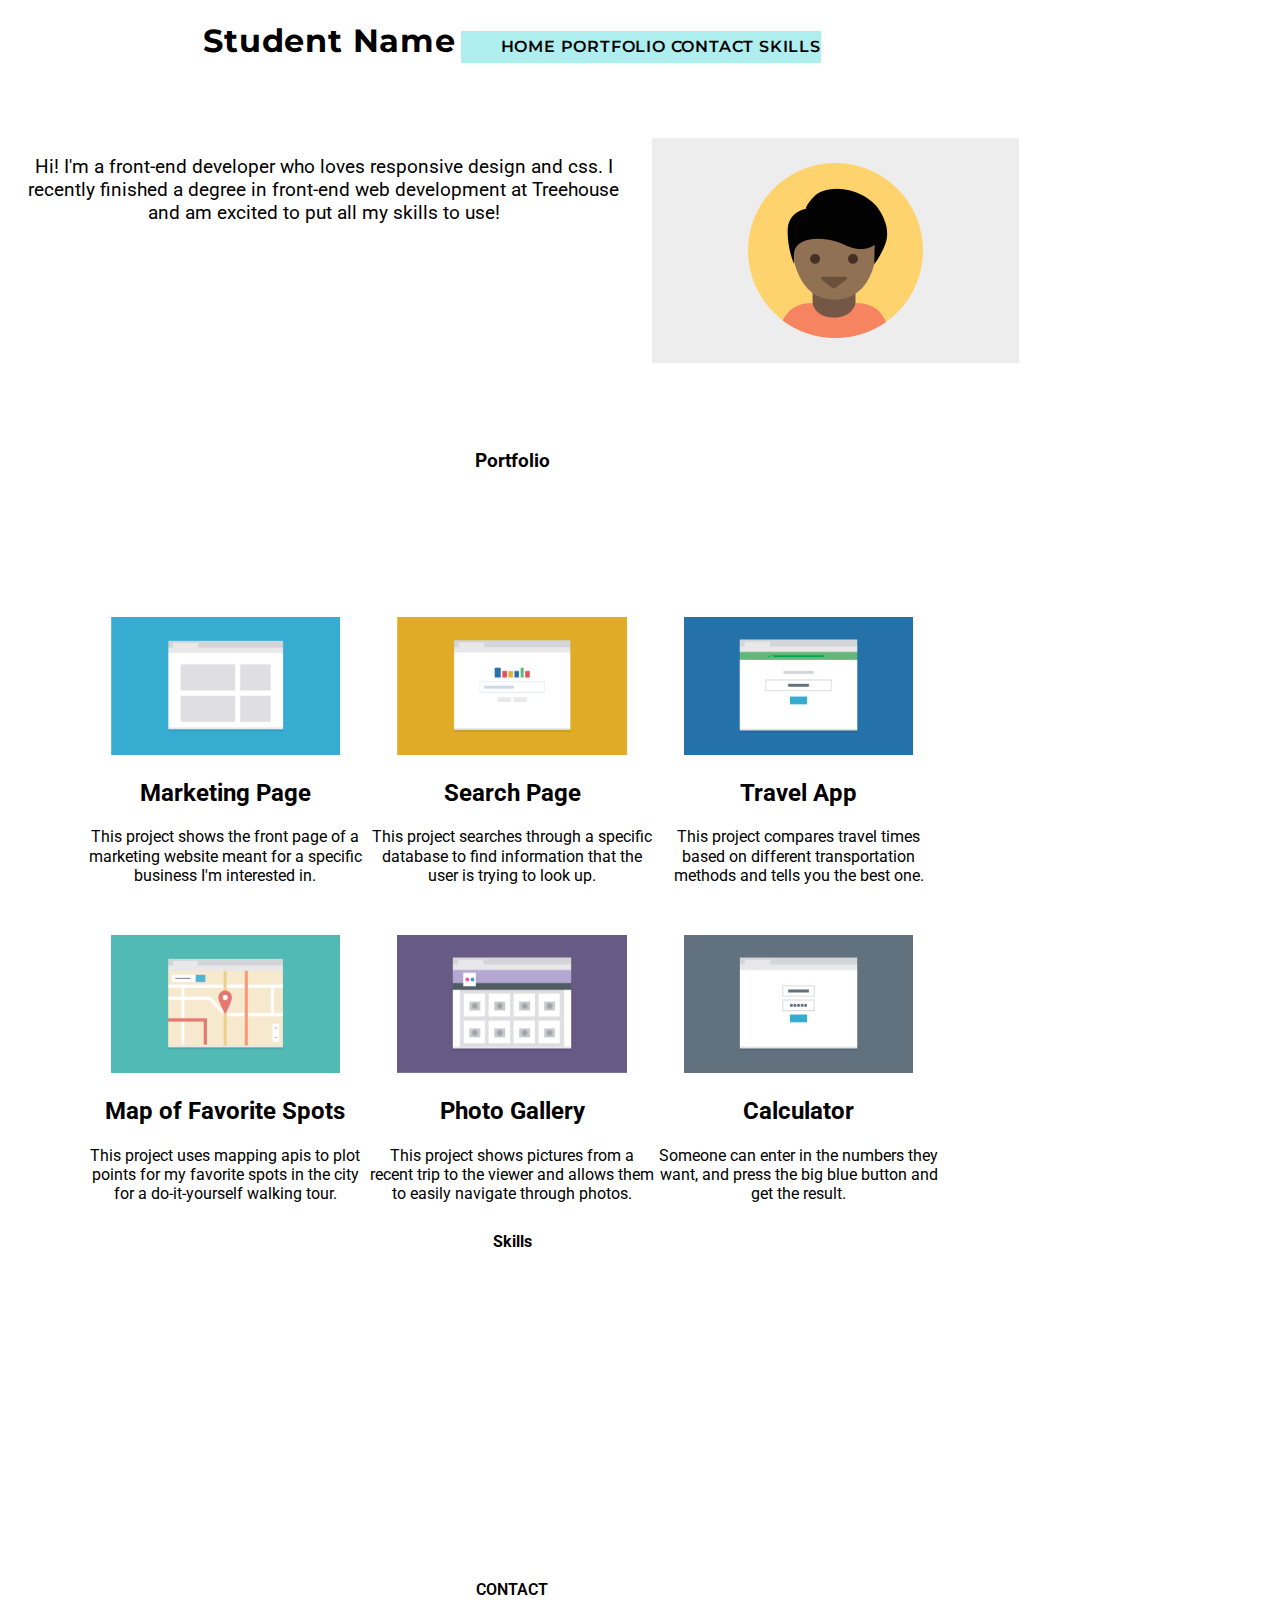
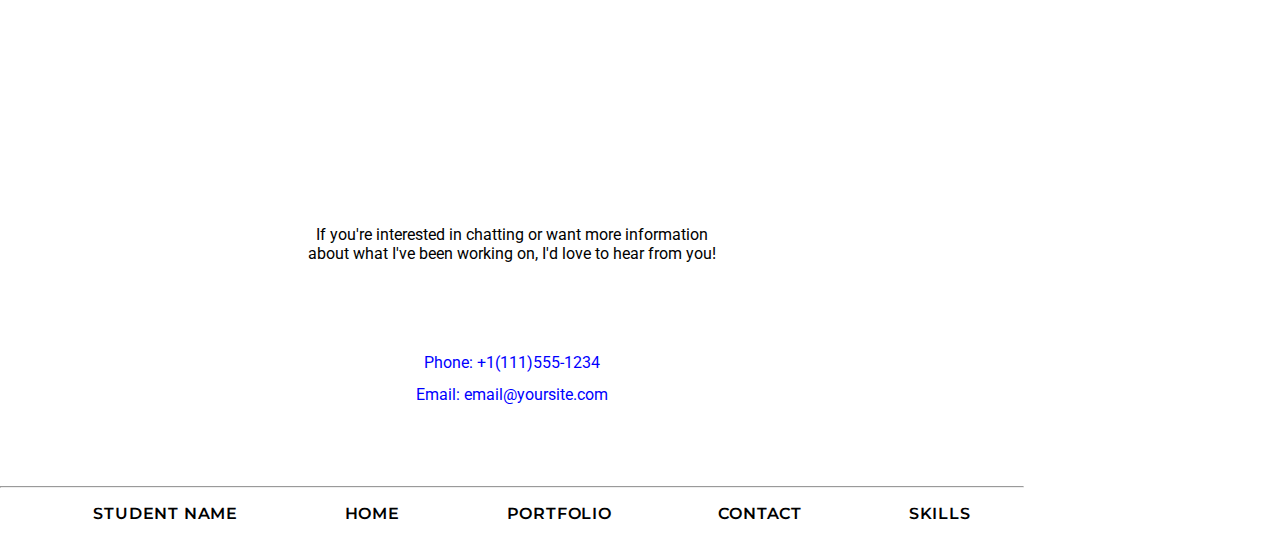
==== index.html @ cc5a00dc "added css fixed issues" ====
<!DOCTYPE html>
<html>
<head>
    <meta charset="UTF-8" />
    <meta name="viewport" content="width=device-width, initial-scale=1.0">
  <link rel="preconnect" href="https://fonts.googleapis.com">
  <link rel="preconnect" href="https://fonts.gstatic.com" crossorigin>
  <link href="https://fonts.googleapis.com/css?family=Roboto:400" rel="stylesheet">
  <link rel="preconnect" href="https://fonts.googleapis.com">
<link rel="preconnect" href="https://fonts.gstatic.com" crossorigin>
<link href="https://fonts.googleapis.com/css2?family=Lora&family=Montserrat:wght@500;600&family=Roboto:wght@400;500&family=Work+Sans:ital,wght@1,300&display=swap" rel="stylesheet">
  <link href="css/styles.css" rel="stylesheet">
    <title>title</title>
</head>
<header>
    <nav>
        <h1 id="name"><a href="#">Student Name</a></h1>
        <ul class="top-nav">
          <li><a href="#">home</a></li>
          <li><a href="#portfolio">portfolio</a></li>
          <li><a href="#contact">contact</a></li>
          <li><a href="#skills">skills</a></li>
        </ul>
      </nav>
</header>
<body>
    <section class="card">
      <img src="images/responsive-layout-profile.png" alt="profile image" class="img">
      <p class="intro">Hi! I'm a front-end developer who loves responsive design and css. I recently finished a degree in front-end web development at Treehouse and am excited to put all my skills to use!</p>
    </section>
      <div id="portfolio">
      <main class="flex">
   <h3 class="portfolio">Portfolio</h3>
   <div class="projects-container">
    <section class="card project">
      <img src="images/portfolio-1.png" alt="window with four empty boxes" class="image">
      <h2>Marketing Page</h2>
      <p>This project shows the front page of a marketing website meant for a specific business I'm interested in.</p>
      
    </section>

    <section class="card project">
      <img src="images/portfolio-2.png" alt="marketing page with graph" class="image">
      <h2>Search Page</h2>
      <p>This project searches through a specific database to find information that the user is trying to look up.</p>
    </section>

    <section class="card project">
      <img src="images/portfolio-3.png" alt="webpage with search bar on the screen" class="image">
      <h2>Travel App</h2>
      <p>This project compares travel times based on different transportation methods and tells you the best one.</p>
    </section>

    <section class="card project">
      <img src="images/portfolio-4.png" alt="website with map navigation" class="image">
      <h2>Map of Favorite Spots</h2>
      <p>This project uses mapping apis to plot points for my favorite spots in the city for a do-it-yourself walking tour.</p>
    </section>

    <section class="card project">
      <img src="images/portfolio-5.png" alt="picture of several boxes in 2 rows" class="image">
      <h2>Photo Gallery</h2>
      <p>This project shows pictures from a recent trip to the viewer and allows them to easily navigate through photos.</p>
    </section>

    <section class="card project">
      <img src="images/portfolio-6.png" alt="calculator" class="image">
      <h2>Calculator</h2>
      <p>Someone can enter in the numbers they want, and press the big blue button and get the result.</p>
    </section>
  </div>
  <div id="skills">
    <h4>Skills</h4>
  </div>
</div>
    <div id="contact">
      <h4 class="contact">contact</h4>
      <p>If you're interested in chatting or want more information<br> about what I've been working on, I'd love to hear from you!</p>
      <ul class="information">
        <li>Phone: +1(111)555-1234</li><br>
        <li>Email: email@yoursite.com</li>
      </ul>
    </div>
  </main>
  <hr>
  <footer class="footer">
    <nav>
      <ul class="nav">
        <li><a href="#" class="name">Student Name</a></li>
        <li><a href="#" class="foots">home</a></li>
        <li><a href="#portfolio" class="foots">portfolio</a></li>
        <li><a href="#contact" class="foots">contact</a></li>
        <li><a href="#skills" class="foots">skills</a></li>
      </ul>
    </nav>
    <ul class="end">
      <li><a href="t-project-2.html" class="name">Student Name</a></li>
      <li><a href="#" class="foot">Back to top</a></li>
    </ul>
  </footer>
  </body>
</html>
---- css/styles.css ----
/* Global Layout*/

* {
    box-sizing: border-box;
}

body {
    margin: 0;
    padding: 0;
    max-width: 1024px;
    text-align: center;
    background: white;
    color: black;
    font-family: 'Roboto', sans-serif;
}

/* Link Styles */

.top-nav, .contact, .foots, .name {
    list-style-type: none;
    text-transform: uppercase;
    font-weight: 600;
}

a {
    text-decoration: none;
    color: black;
}

a:hover, .top-nav:hover {
    color: red;
}


/* Base style */

.information {
    color: blue;
}

.top-nav {
    background-color: paleturquoise;
}

/* Media Queries */

@media screen and (min-width: 320px) {
.flex {
    padding: 8%;
    line-height: 1.2;
}

.card {
   display: inline-flex;
   flex-direction: column;
   flex-wrap: wrap;
}

.top-nav, .information {
    line-height: 2;
}

.nav {
    display: flex;
    text-align: center;
    list-style:none;
    justify-content:space-between;
}

nav {
    font-family: 'Montserrat', sans-serif;
    font-weight: 500;
    letter-spacing: .05em;
}

 
.main {
    padding: 5%;
}

.intro {
    display: flex;
    flex-wrap: wrap;
}
.information {
    list-style: none;
    padding: 5%;
}

.contact {
    padding: 20%;
}

    .nav {
        display: none;
    }

    .foot {
        font-weight: 500;
        text-transform: uppercase;
        float: right;
    }
    
    .end {
        font-weight: 500;
        display: flex;
        list-style: none;  
        justify-content: space-between;
    }

    .img {
        margin: 0 auto;
        width: 60%;
        height: 4%;
        display: inline-flex;
    }
     

    .image {
        margin: 0 auto;
        width: 80%;
        height: 50%;
        display: inline-block;
        
    }
}

@media screen and (min-width: 768px) {



    .projects-container {
    display: flex;
    flex-wrap: wrap;

}

.project {
    flex-grow: 1;
    flex-basis: 50%;
}

.portfolio {
    line-height: 10;
}

    .card {
    display: block;
    float: right;
    padding: 5% 0 0 0;
    }

    .intro {
        padding: 2px 5px;
    }

    .img {
        display: inline-flex;
        width: auto;
        height: auto;
        float: right;
        margin: 2px 2px;
    }

    .end {
        display: none;
    }

    .nav {
        display: inline-flex;
        justify-content: space-between;
        text-align: center;
    }

    ul, li, .nav, .foots {
        display: inline-block;
    }
    
    
    
    .nav {
        font-weight: 500;
        display: flex;
        list-style: none;  
        justify-content: space-around;
    }
  
}     


@media screen and (min-width: 1024px) {
   
    .projects-container {
    display: flex;
    flex-wrap: wrap;
   }

   .project {
    flex-grow: 1;
    flex-basis: 30%;
   }

   .nav {
    display: inline-flex;
    justify-content: space-between;
   }

   .intro {
    padding: 3px 10px;
    font-size: 1.2em;
}

.img {
    display: inline-flex;
    width: auto;
    height: auto;
    float: right;
    margin: 5px 5px;
}

#name, .top-nav {
    display: inline-block;
}

.nav {
    font-weight: 500;
    display: flex;
    list-style: none;  
    justify-content: space-around;
}

}
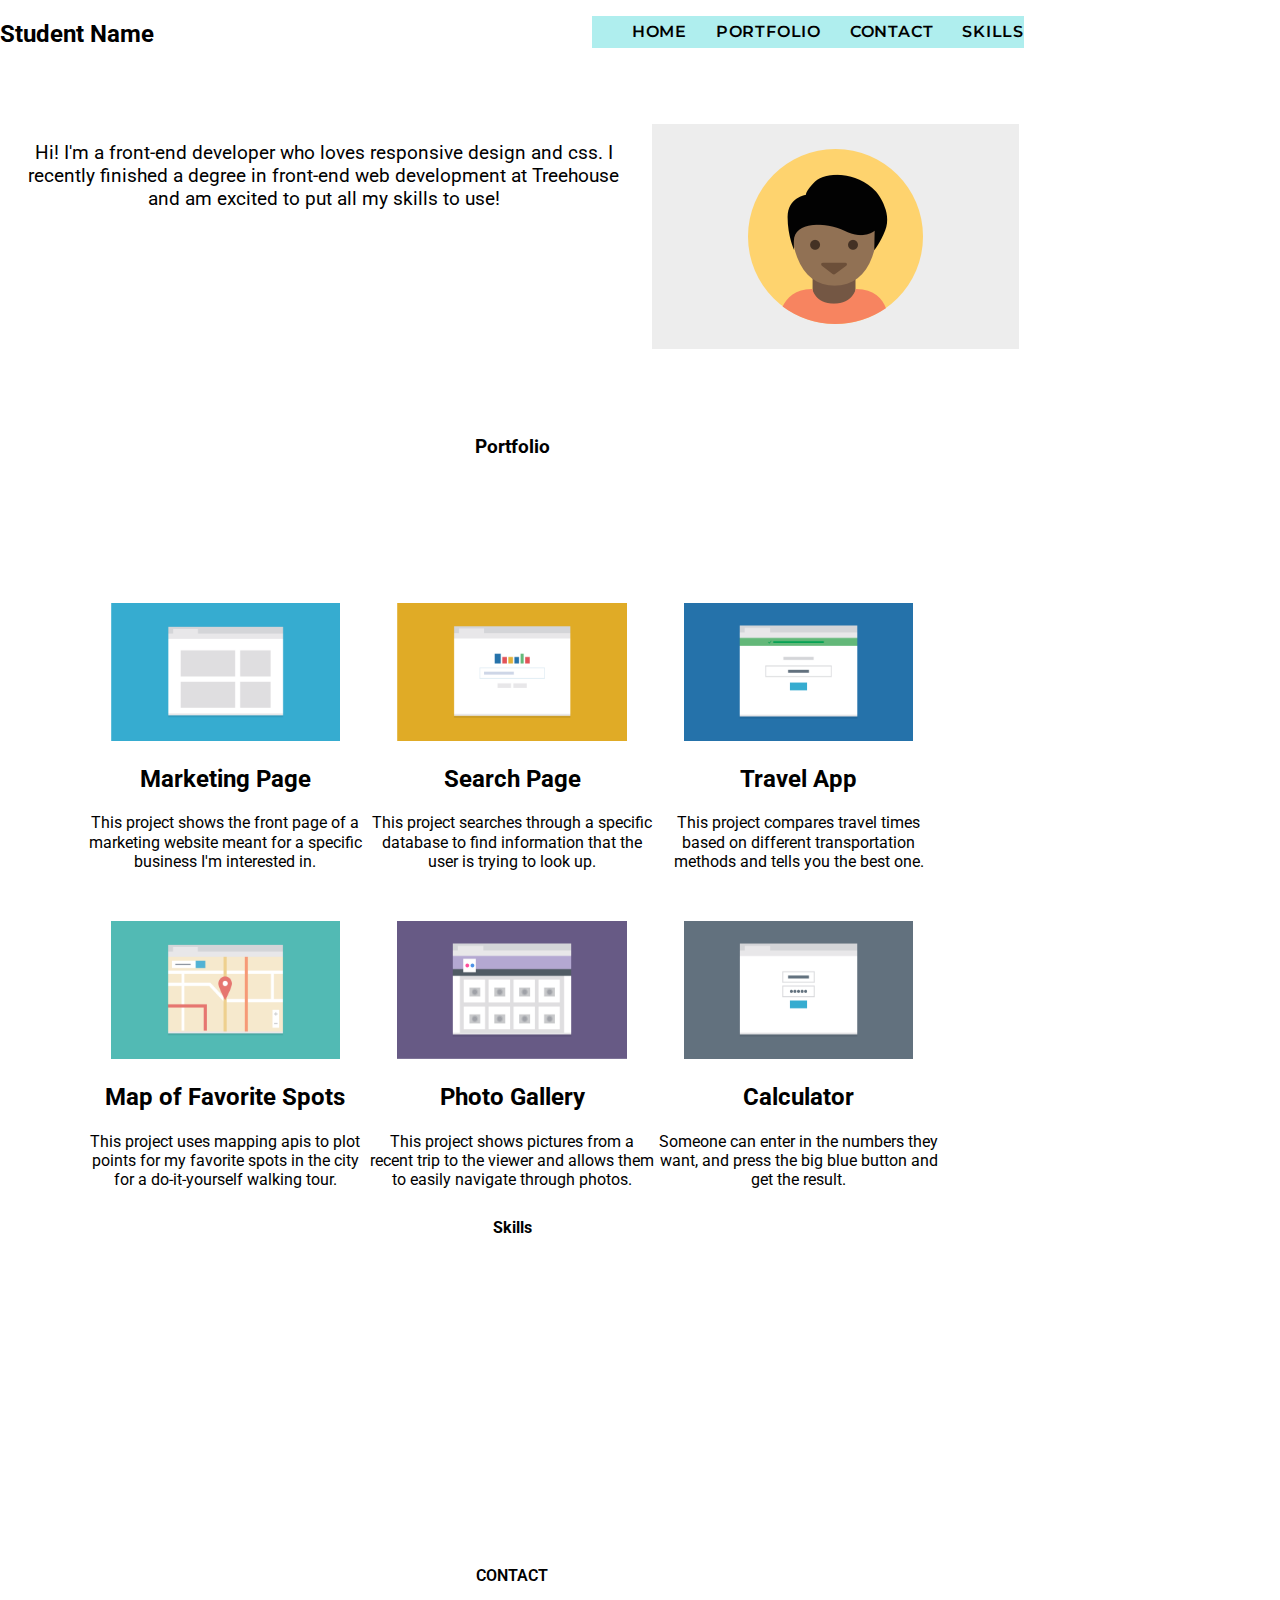
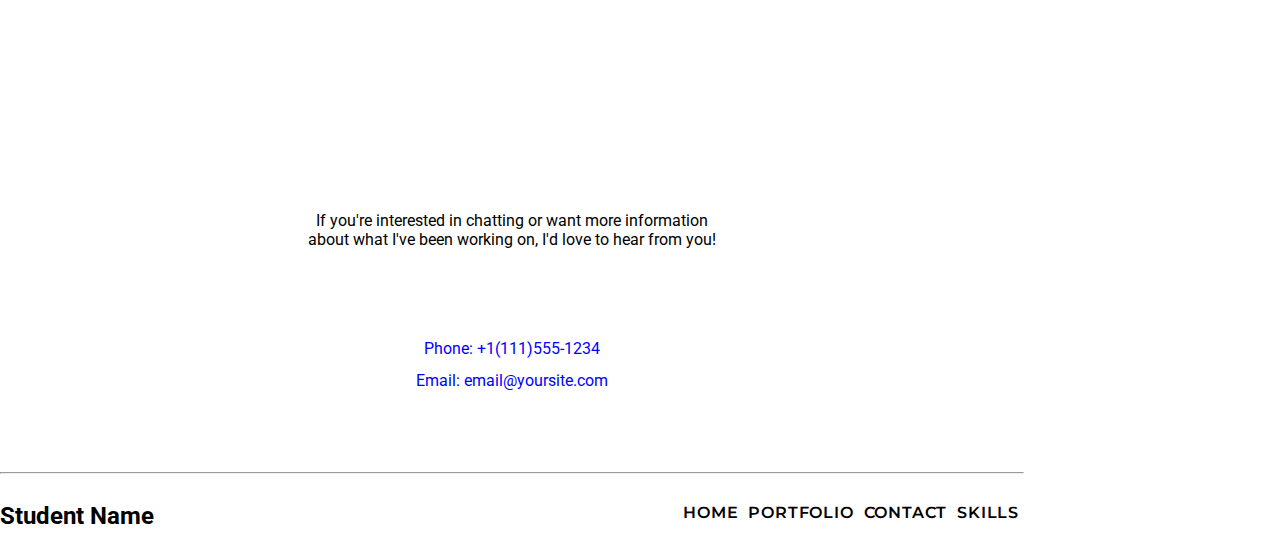
==== commit db12d0fb: "final css for layout" ====
--- a/index.html
+++ b/index.html
@@ -13,8 +13,8 @@
     <title>title</title>
 </head>
 <header>
+  <h2 id="name">Student Name</h2>
     <nav>
-        <h1 id="name"><a href="#">Student Name</a></h1>
         <ul class="top-nav">
           <li><a href="#">home</a></li>
           <li><a href="#portfolio">portfolio</a></li>
@@ -83,16 +83,18 @@
     </div>
   </main>
   <hr>
-  <footer class="footer">
+  <footer>
+    <div class="footer">
+    <h2 id="name">Student Name</h2>
     <nav>
       <ul class="nav">
-        <li><a href="#" class="name">Student Name</a></li>
         <li><a href="#" class="foots">home</a></li>
         <li><a href="#portfolio" class="foots">portfolio</a></li>
         <li><a href="#contact" class="foots">contact</a></li>
         <li><a href="#skills" class="foots">skills</a></li>
       </ul>
     </nav>
+    </div>
     <ul class="end">
       <li><a href="t-project-2.html" class="name">Student Name</a></li>
       <li><a href="#" class="foot">Back to top</a></li>
--- a/css/styles.css
+++ b/css/styles.css
@@ -182,14 +182,29 @@
         font-weight: 500;
         display: flex;
         list-style: none;  
-        justify-content: space-around;
+        justify-content: space-evenly;
+        word-spacing: 1.5em;
+    }
+
+    .footer {
+        display: flex;
+        justify-content: space-between;
     }
   
+    .foots {
+        padding: 0px;
+        margin: 5px;
+    }
 }     
 
 
 @media screen and (min-width: 1024px) {
    
+    .top-nav {
+        float: right;
+        word-spacing: 1.5em;
+    }
+
     .projects-container {
     display: flex;
     flex-wrap: wrap;
@@ -203,6 +218,8 @@
    .nav {
     display: inline-flex;
     justify-content: space-between;
+    float: right;
+    word-spacing: 1.5em;
    }
 
    .intro {
@@ -227,6 +244,19 @@
     display: flex;
     list-style: none;  
     justify-content: space-around;
-}
-
+    float: right;
+}
+#name {
+    float: left;
+}
+
+.footer {
+    display: flex;
+    justify-content: space-between;
+}
+
+.foots {
+    padding: 0px;
+    margin: 5px;
+}
 }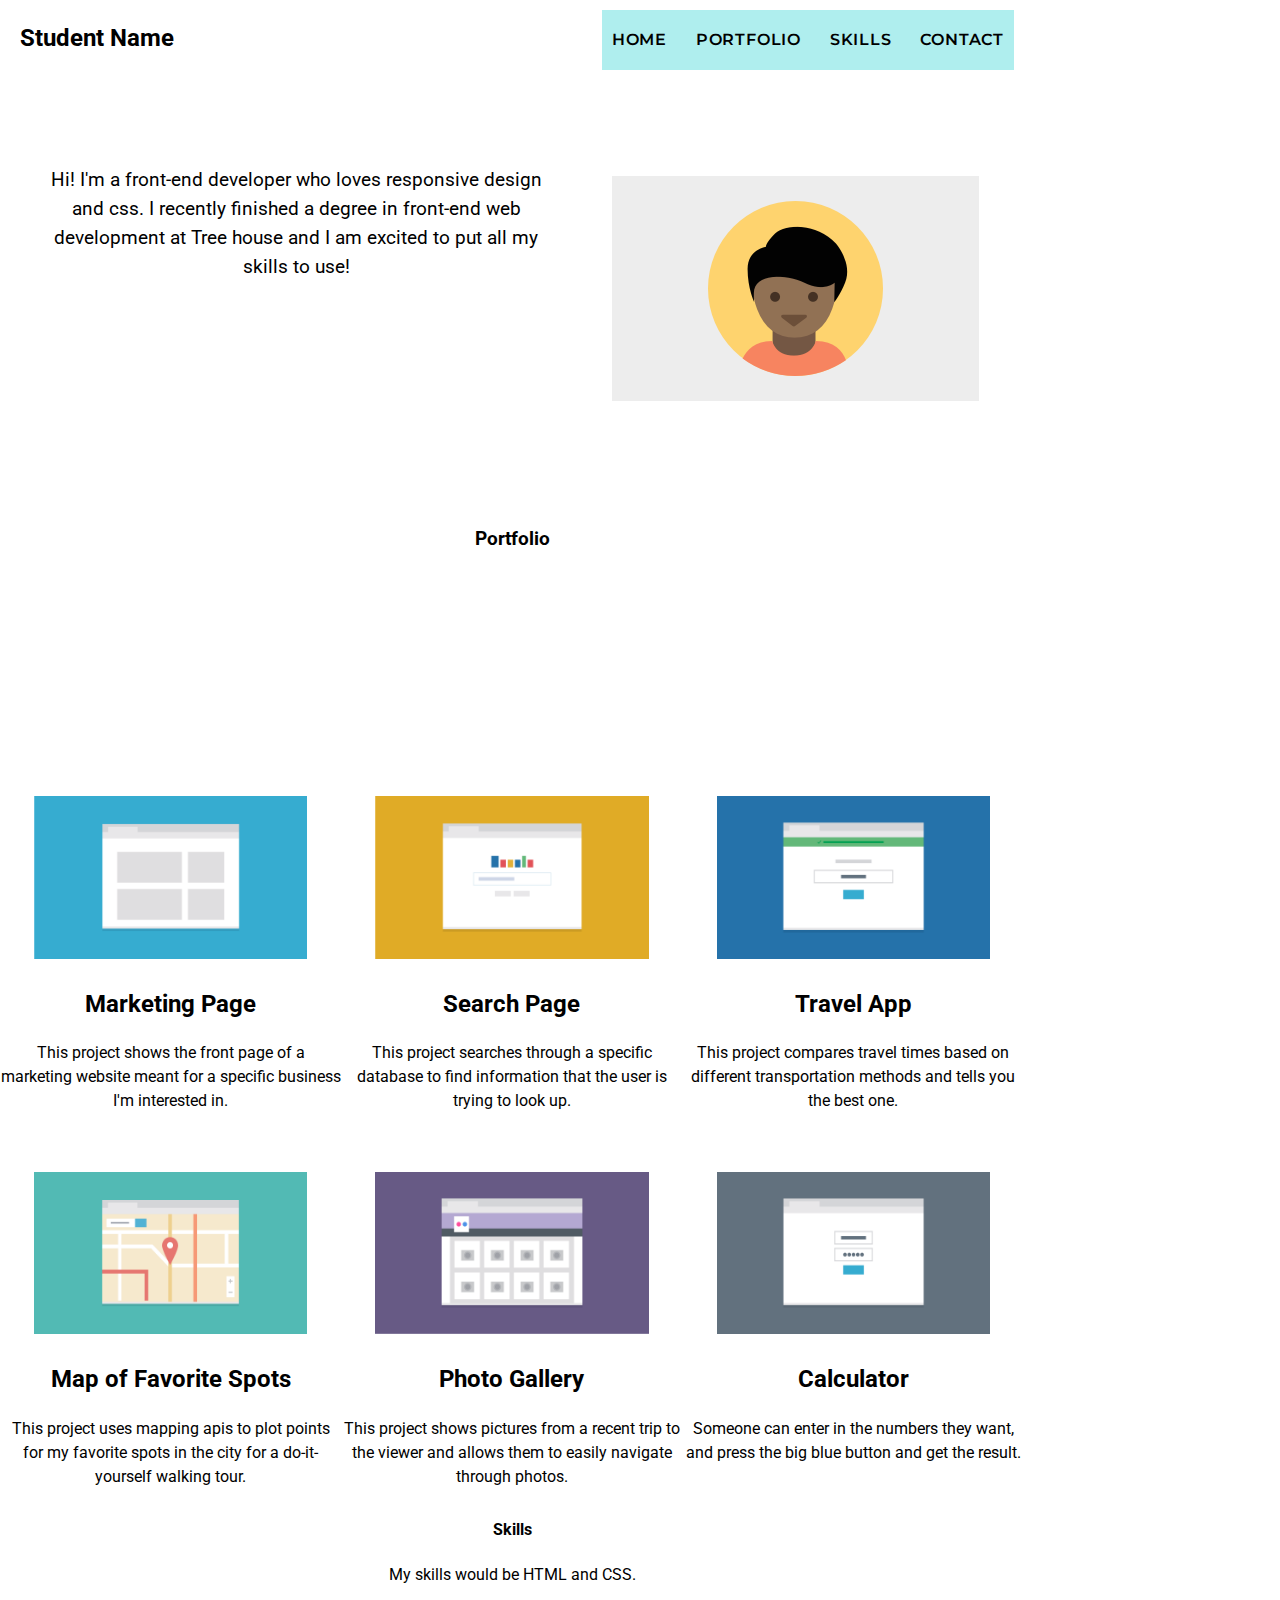
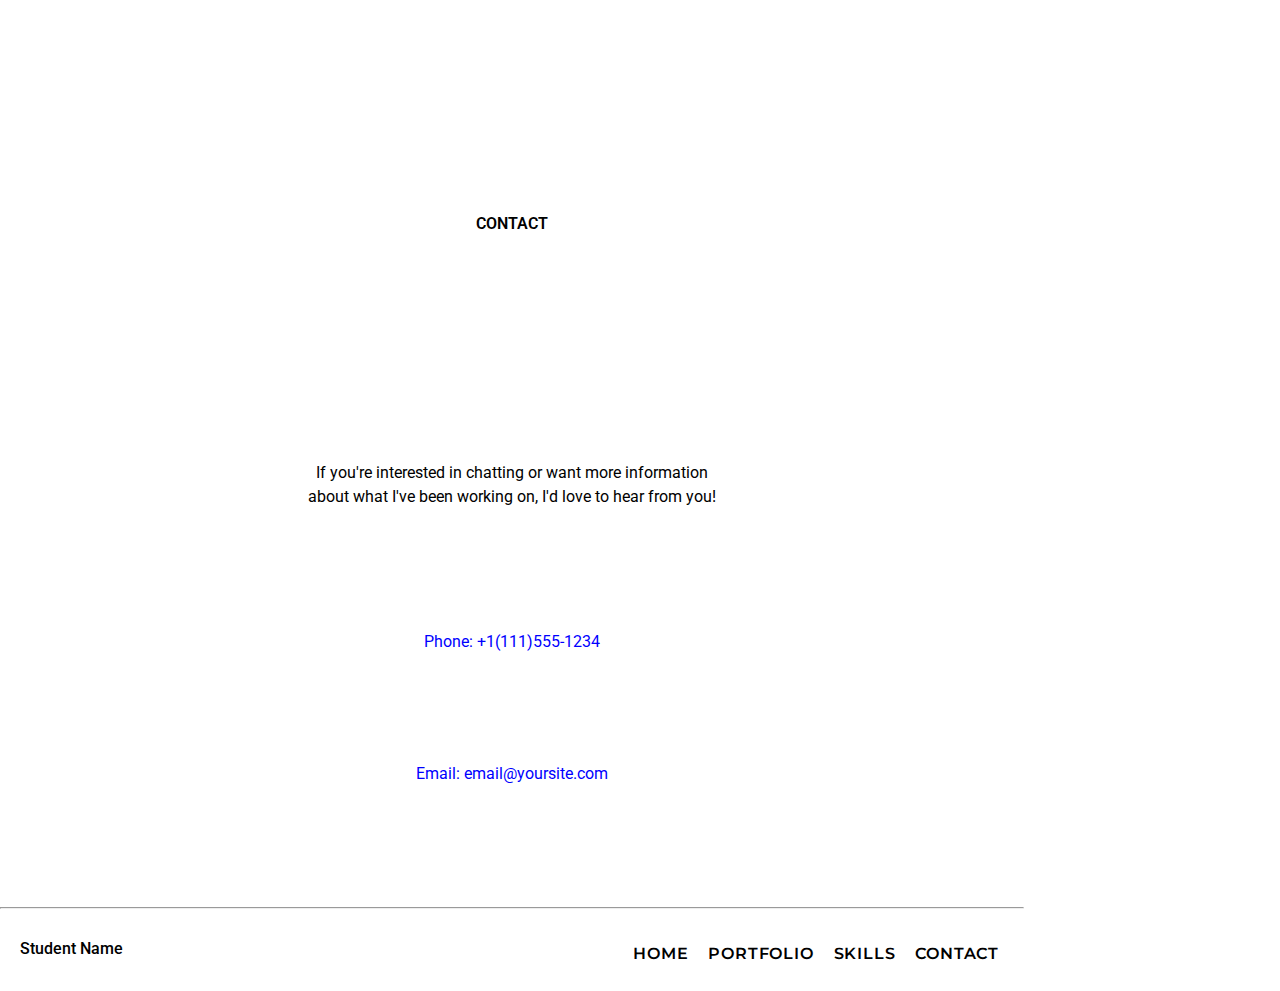
==== commit 5b2da7a6: "final css draft" ====
--- a/index.html
+++ b/index.html
@@ -1,7 +1,7 @@
 <!DOCTYPE html>
-<html>
+<html lang="en">
 <head>
-    <meta charset="UTF-8" />
+    <meta charset="UTF-8">
     <meta name="viewport" content="width=device-width, initial-scale=1.0">
   <link rel="preconnect" href="https://fonts.googleapis.com">
   <link rel="preconnect" href="https://fonts.gstatic.com" crossorigin>
@@ -12,93 +12,95 @@
   <link href="css/styles.css" rel="stylesheet">
     <title>title</title>
 </head>
-<header>
+<article class="top">
   <h2 id="name">Student Name</h2>
     <nav>
         <ul class="top-nav">
           <li><a href="#">home</a></li>
           <li><a href="#portfolio">portfolio</a></li>
+          <li><a href="#skills">skills</a></li>
           <li><a href="#contact">contact</a></li>
-          <li><a href="#skills">skills</a></li>
         </ul>
       </nav>
-</header>
+    </article>
+
 <body>
-    <section class="card">
+
+  <div class="card">
       <img src="images/responsive-layout-profile.png" alt="profile image" class="img">
-      <p class="intro">Hi! I'm a front-end developer who loves responsive design and css. I recently finished a degree in front-end web development at Treehouse and am excited to put all my skills to use!</p>
-    </section>
-      <div id="portfolio">
+      <p class="intro">Hi! I'm a front-end developer who loves responsive design and css. I recently finished a degree in front-end web development at Tree house and I am excited to put all my skills to use!</p>
+  </div>
+
+    <div id="portfolio">
       <main class="flex">
-   <h3 class="portfolio">Portfolio</h3>
-   <div class="projects-container">
-    <section class="card project">
-      <img src="images/portfolio-1.png" alt="window with four empty boxes" class="image">
-      <h2>Marketing Page</h2>
-      <p>This project shows the front page of a marketing website meant for a specific business I'm interested in.</p>
-      
-    </section>
+      <h3 class="portfolio">Portfolio</h3>
+      </div>
 
-    <section class="card project">
-      <img src="images/portfolio-2.png" alt="marketing page with graph" class="image">
-      <h2>Search Page</h2>
-      <p>This project searches through a specific database to find information that the user is trying to look up.</p>
-    </section>
+        <div class="projects-container">
+          <section class="card project">
+            <img src="images/portfolio-1.png" alt="window with four empty boxes" class="image">
+            <h2>Marketing Page</h2>
+            <p>This project shows the front page of a marketing website meant for a specific business I'm interested in.</p>
+            
+          </section>
 
-    <section class="card project">
-      <img src="images/portfolio-3.png" alt="webpage with search bar on the screen" class="image">
-      <h2>Travel App</h2>
-      <p>This project compares travel times based on different transportation methods and tells you the best one.</p>
-    </section>
+        <section class="card project">
+          <img src="images/portfolio-2.png" alt="marketing page with graph" class="image">
+          <h2>Search Page</h2>
+          <p>This project searches through a specific database to find information that the user is trying to look up.</p>
+        </section>
 
-    <section class="card project">
-      <img src="images/portfolio-4.png" alt="website with map navigation" class="image">
-      <h2>Map of Favorite Spots</h2>
-      <p>This project uses mapping apis to plot points for my favorite spots in the city for a do-it-yourself walking tour.</p>
-    </section>
+        <section class="card project">
+          <img src="images/portfolio-3.png" alt="webpage with search bar on the screen" class="image">
+          <h2>Travel App</h2>
+          <p>This project compares travel times based on different transportation methods and tells you the best one.</p>
+        </section>
 
-    <section class="card project">
-      <img src="images/portfolio-5.png" alt="picture of several boxes in 2 rows" class="image">
-      <h2>Photo Gallery</h2>
-      <p>This project shows pictures from a recent trip to the viewer and allows them to easily navigate through photos.</p>
-    </section>
+        <section class="card project">
+          <img src="images/portfolio-4.png" alt="website with map navigation" class="image">
+          <h2>Map of Favorite Spots</h2>
+          <p>This project uses mapping apis to plot points for my favorite spots in the city for a do-it-yourself walking tour.</p>
+        </section>
 
-    <section class="card project">
-      <img src="images/portfolio-6.png" alt="calculator" class="image">
-      <h2>Calculator</h2>
-      <p>Someone can enter in the numbers they want, and press the big blue button and get the result.</p>
-    </section>
-  </div>
-  <div id="skills">
-    <h4>Skills</h4>
-  </div>
-</div>
-    <div id="contact">
-      <h4 class="contact">contact</h4>
-      <p>If you're interested in chatting or want more information<br> about what I've been working on, I'd love to hear from you!</p>
-      <ul class="information">
-        <li>Phone: +1(111)555-1234</li><br>
-        <li>Email: email@yoursite.com</li>
-      </ul>
+        <section class="card project">
+          <img src="images/portfolio-5.png" alt="picture of several boxes in 2 rows" class="image">
+          <h2>Photo Gallery</h2>
+          <p>This project shows pictures from a recent trip to the viewer and allows them to easily navigate through photos.</p>
+        </section>
+
+      <section class="card project">
+        <img src="images/portfolio-6.png" alt="calculator" class="image">
+        <h2>Calculator</h2>
+        <p>Someone can enter in the numbers they want, and press the big blue button and get the result.</p>
+      </section>
     </div>
+    <div id="skills">
+      <h4>Skills</h4>
+      <p>My skills would be HTML and CSS.</p>
+    </div>
+      <div id="contact">
+        <h4 class="contact">contact</h4>
+        <p>If you're interested in chatting or want more information<br> about what I've been working on, I'd love to hear from you!</p>
+        <ul class="information">
+          <li class="information">Phone: +1(111)555-1234</li>
+          <li class="information">Email: email@yoursite.com</li>
+        </ul>
+      </div>
   </main>
   <hr>
   <footer>
     <div class="footer">
-    <h2 id="name">Student Name</h2>
-    <nav>
-      <ul class="nav">
-        <li><a href="#" class="foots">home</a></li>
-        <li><a href="#portfolio" class="foots">portfolio</a></li>
-        <li><a href="#contact" class="foots">contact</a></li>
-        <li><a href="#skills" class="foots">skills</a></li>
-      </ul>
-    </nav>
+      <span id="nam">Student Name</span>
+      <nav>
+        <ul class="nav">
+          <li><a href="#" class="foots">home</a></li>
+          <li><a href="#portfolio" class="foots">portfolio</a></li>
+          <li><a href="#skills" class="foots">skills</a></li>
+          <li><a href="#contact" class="foots">contact</a></li>
+        </ul>
+      </nav>
+      <p class="foot"><a href="#" class="foot">Back to top</a></p>
     </div>
-    <ul class="end">
-      <li><a href="t-project-2.html" class="name">Student Name</a></li>
-      <li><a href="#" class="foot">Back to top</a></li>
-    </ul>
   </footer>
-  </body>
+</body>
 </html>--- a/css/styles.css
+++ b/css/styles.css
@@ -12,6 +12,7 @@
     background: white;
     color: black;
     font-family: 'Roboto', sans-serif;
+    line-height: 1.5;
 }
 
 /* Link Styles */
@@ -20,6 +21,7 @@
     list-style-type: none;
     text-transform: uppercase;
     font-weight: 600;
+    text-align: center;
 }
 
 a {
@@ -40,24 +42,25 @@
 
 .top-nav {
     background-color: paleturquoise;
-}
-
-/* Media Queries */
-
-@media screen and (min-width: 320px) {
+    text-align: center;
+    margin: auto;
+    padding: 2px 5px 2px 2px;
+}
+
 .flex {
     padding: 8%;
     line-height: 1.2;
 }
 
-.card {
+.project {
    display: inline-flex;
    flex-direction: column;
    flex-wrap: wrap;
+   padding: 5px 5px;
 }
 
 .top-nav, .information {
-    line-height: 2;
+    line-height: 2.5;
 }
 
 .nav {
@@ -89,30 +92,34 @@
 
 .contact {
     padding: 20%;
-}
-
-    .nav {
+    margin: 20px 20px;
+}
+
+ .nav {
         display: none;
     }
 
-    .foot {
+ .end {
         font-weight: 500;
         text-transform: uppercase;
-        float: right;
     }
     
-    .end {
+ #nam {
         font-weight: 500;
         display: flex;
         list-style: none;  
         justify-content: space-between;
-    }
-
-    .img {
-        margin: 0 auto;
+        margin: 10px;
+        padding: 10px;
+    }
+
+.img {
+        margin: auto;
         width: 60%;
         height: 4%;
         display: inline-flex;
+        padding: 20px 5px 5px 20px;
+
     }
      
 
@@ -123,16 +130,34 @@
         display: inline-block;
         
     }
-}
+
+    .foot, .foots {
+        text-align: right;
+        margin: 10px 10px;
+    }
+
+
+    .portfolio {
+        margin: 20px 20px;
+        padding: 10px 10px;
+    }
+
+    .footer {
+        display: flex;
+        justify-content: space-between;
+    }
+
+/* Media Queries */
 
 @media screen and (min-width: 768px) {
 
-
-
-    .projects-container {
-    display: flex;
-    flex-wrap: wrap;
-
+.foot {
+    display: none;
+}
+
+.projects-container {
+    display: flex;
+    flex-wrap: wrap;
 }
 
 .project {
@@ -144,68 +169,69 @@
     line-height: 10;
 }
 
-    .card {
+.card {
     display: block;
     float: right;
     padding: 5% 0 0 0;
     }
 
-    .intro {
-        padding: 2px 5px;
-    }
-
-    .img {
-        display: inline-flex;
-        width: auto;
-        height: auto;
-        float: right;
-        margin: 2px 2px;
-    }
-
-    .end {
-        display: none;
-    }
-
-    .nav {
-        display: inline-flex;
-        justify-content: space-between;
-        text-align: center;
-    }
-
-    ul, li, .nav, .foots {
-        display: inline-block;
-    }
-    
-    
-    
-    .nav {
-        font-weight: 500;
-        display: flex;
-        list-style: none;  
-        justify-content: space-evenly;
-        word-spacing: 1.5em;
-    }
-
-    .footer {
-        display: flex;
-        justify-content: space-between;
-    }
-  
-    .foots {
-        padding: 0px;
-        margin: 5px;
-    }
-}     
+.intro {
+      padding: 2px 5px;
+ }
+
+.img {
+    display: inline-flex;
+     width: auto;
+      height: auto;
+     float: right;
+     margin: 2px 2px;
+  }
+
+.end {
+    display: none;
+}
+
+.nav {
+    display: inline-flex;
+    justify-content: space-between;
+    text-align: center;
+}
+
+ul, li, .nav, .foots {
+    display: inline-block;
+}
+
+.nav {
+    font-weight: 500;
+    display: flex;
+    list-style: none;  
+    justify-content: space-evenly;
+    word-spacing: 1.5em;
+}
+}
 
 
 @media screen and (min-width: 1024px) {
    
+.top {
+    display: flex;
+    justify-content: space-between;
+}
+
     .top-nav {
-        float: right;
         word-spacing: 1.5em;
-    }
-
-    .projects-container {
+        padding: 5px;
+        margin: 5px;
+    }
+
+    #name {
+        display: flex;
+        justify-content: center;
+        font: 2.5em;
+        text-align: right;
+    }
+
+ .projects-container {
     display: flex;
     flex-wrap: wrap;
    }
@@ -218,25 +244,29 @@
    .nav {
     display: inline-flex;
     justify-content: space-between;
-    float: right;
     word-spacing: 1.5em;
+    padding: 10px;
+    margin: 5px;
    }
 
    .intro {
-    padding: 3px 10px;
+    padding: 10px;
     font-size: 1.2em;
+    margin: 25px;
 }
 
 .img {
     display: inline-flex;
     width: auto;
     height: auto;
-    float: right;
     margin: 5px 5px;
-}
-
-#name, .top-nav {
+    padding: 40px;
+}
+
+#name, .top-nav, #nam {
     display: inline-block;
+    padding: 10px;
+    margin: 10px;
 }
 
 .nav {
@@ -244,10 +274,14 @@
     display: flex;
     list-style: none;  
     justify-content: space-around;
-    float: right;
-}
-#name {
-    float: left;
+}
+
+.information {
+    display: flex;
+    justify-content: center;
+    flex-wrap: wrap;
+    flex: 1 1 auto;
+    flex-basis: 100%;
 }
 
 .footer {
@@ -255,8 +289,4 @@
     justify-content: space-between;
 }
 
-.foots {
-    padding: 0px;
-    margin: 5px;
-}
-}+}     
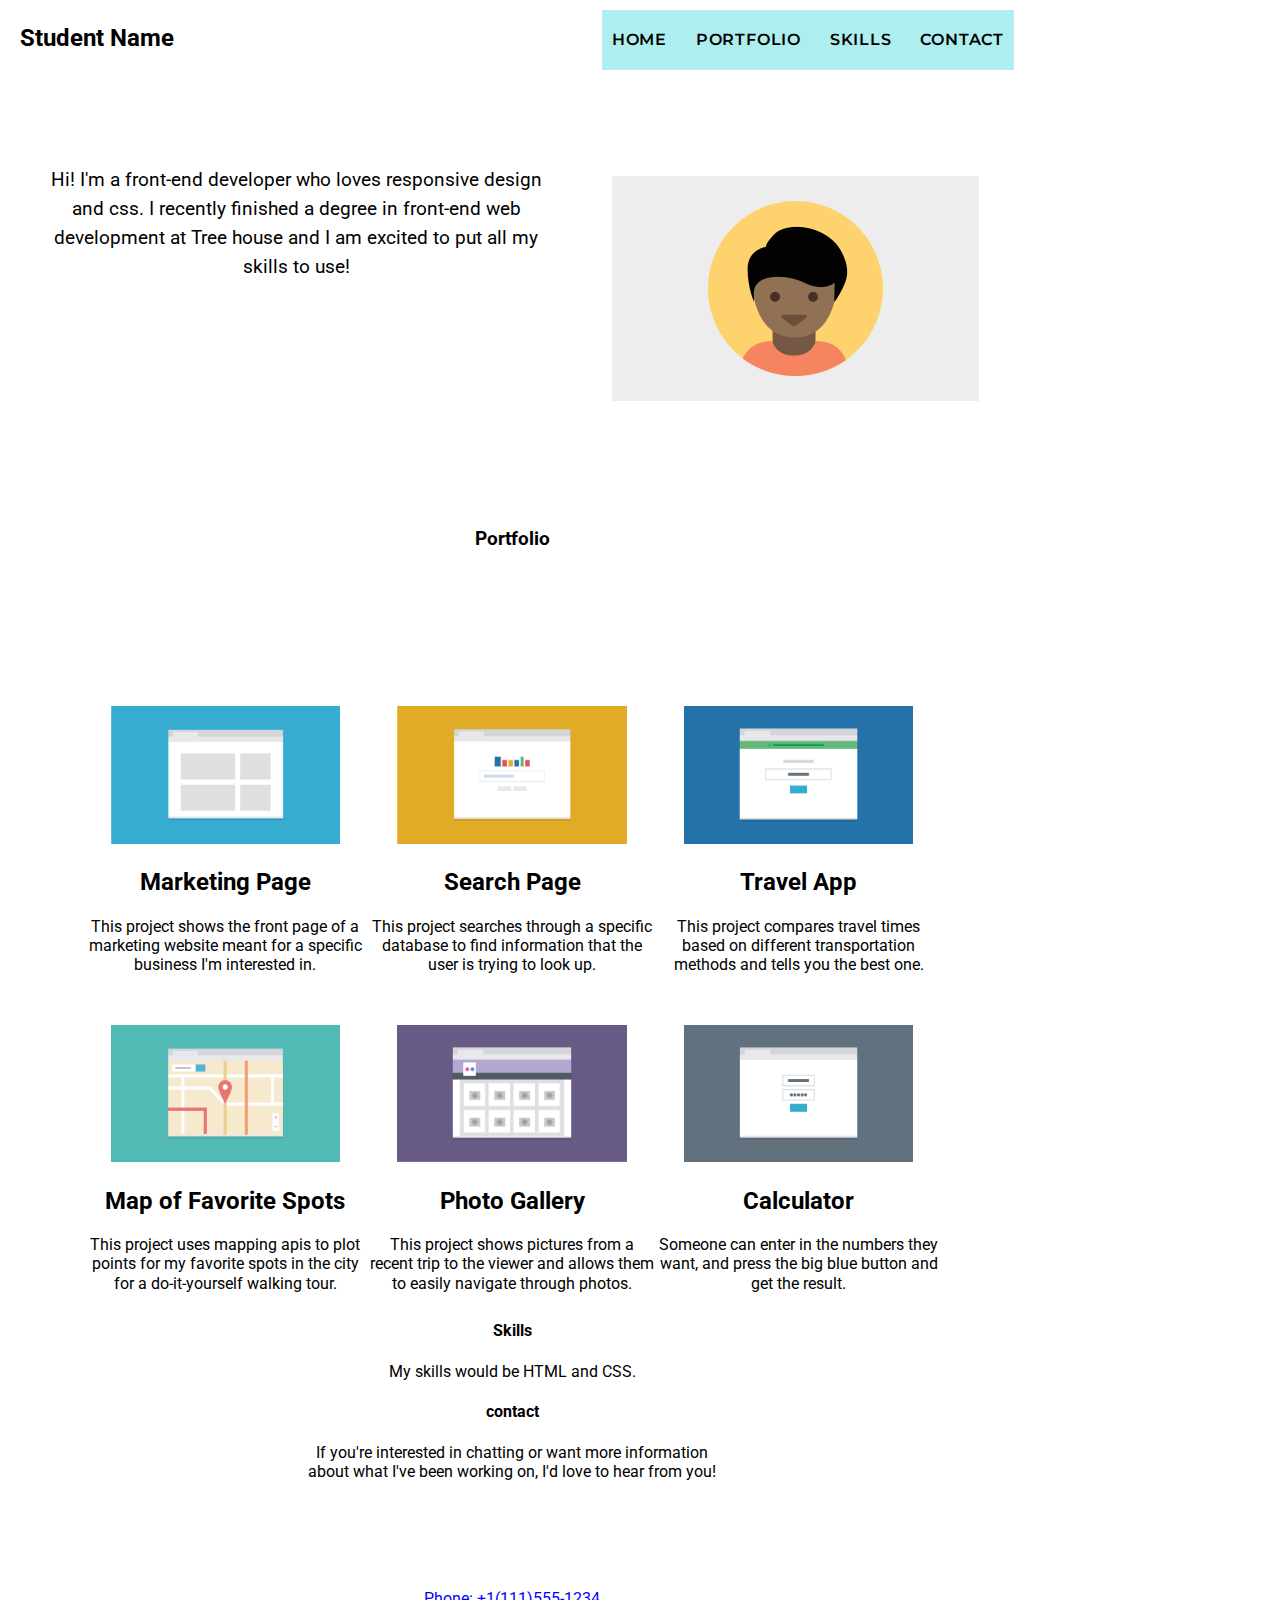
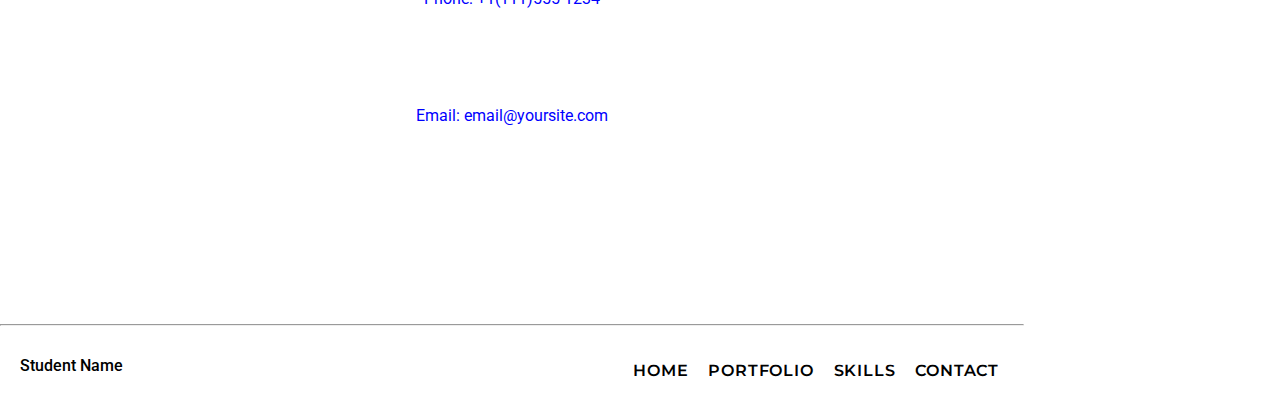
==== commit 7b84d328: "updated html to fix for validator" ====
--- a/index.html
+++ b/index.html
@@ -12,19 +12,19 @@
   <link href="css/styles.css" rel="stylesheet">
     <title>title</title>
 </head>
-<article class="top">
-  <h2 id="name">Student Name</h2>
-    <nav>
-        <ul class="top-nav">
-          <li><a href="#">home</a></li>
-          <li><a href="#portfolio">portfolio</a></li>
-          <li><a href="#skills">skills</a></li>
-          <li><a href="#contact">contact</a></li>
-        </ul>
-      </nav>
-    </article>
+<body>
 
-<body>
+  <article class="top">
+    <h2 id="name">Student Name</h2>
+      <nav>
+          <ul class="top-nav">
+            <li><a href="#">home</a></li>
+            <li><a href="#portfolio">portfolio</a></li>
+            <li><a href="#skills">skills</a></li>
+            <li><a href="#contact">contact</a></li>
+          </ul>
+        </nav>
+      </article>
 
   <div class="card">
       <img src="images/responsive-layout-profile.png" alt="profile image" class="img">
@@ -34,7 +34,6 @@
     <div id="portfolio">
       <main class="flex">
       <h3 class="portfolio">Portfolio</h3>
-      </div>
 
         <div class="projects-container">
           <section class="card project">
@@ -78,16 +77,15 @@
       <h4>Skills</h4>
       <p>My skills would be HTML and CSS.</p>
     </div>
-      <div id="contact">
-        <h4 class="contact">contact</h4>
+        <h4 id="contact">contact</h4>
         <p>If you're interested in chatting or want more information<br> about what I've been working on, I'd love to hear from you!</p>
         <ul class="information">
           <li class="information">Phone: +1(111)555-1234</li>
           <li class="information">Email: email@yoursite.com</li>
         </ul>
-      </div>
   </main>
-  <hr>
+  </div>
+    <hr>
   <footer>
     <div class="footer">
       <span id="nam">Student Name</span>
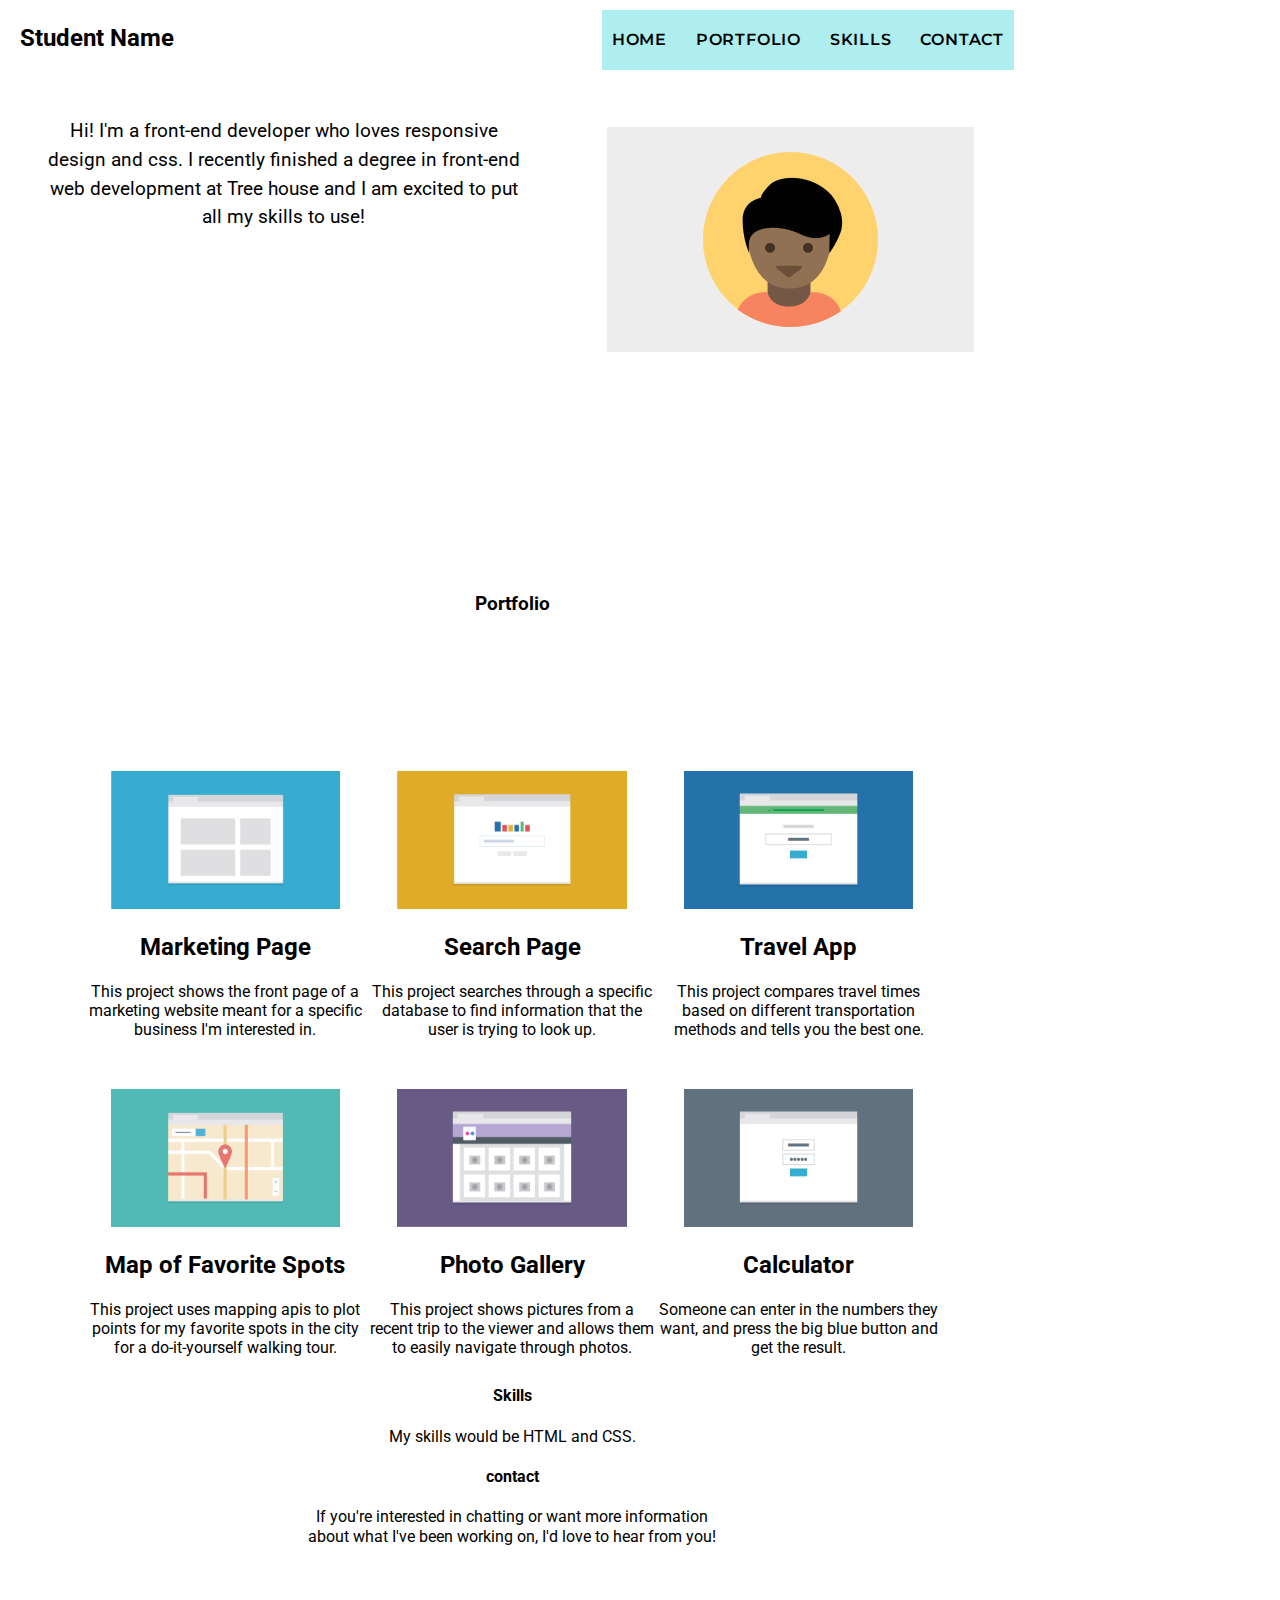
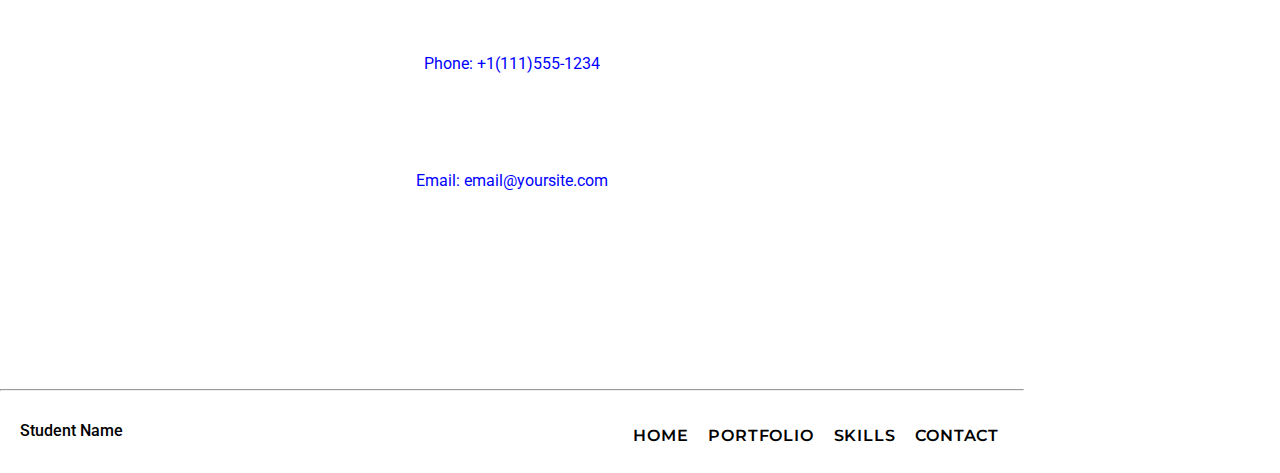
==== commit 866d6d82: "final draft" ====
--- a/index.html
+++ b/index.html
@@ -26,10 +26,9 @@
         </nav>
       </article>
 
-  <div class="card">
+  <div class="introduction">
       <img src="images/responsive-layout-profile.png" alt="profile image" class="img">
-      <p class="intro">Hi! I'm a front-end developer who loves responsive design and css. I recently finished a degree in front-end web development at Tree house and I am excited to put all my skills to use!</p>
-  </div>
+      <p class="intro">Hi! I'm a front-end developer who loves responsive design and css. I recently finished a degree in front-end web development at Tree house and I am excited to put all my skills to use!</p>  </div>
 
     <div id="portfolio">
       <main class="flex">
--- a/css/styles.css
+++ b/css/styles.css
@@ -171,20 +171,30 @@
 
 .card {
     display: block;
-    float: right;
     padding: 5% 0 0 0;
     }
 
+.introduction {
+      padding: 2px 5px;
+      display: flex;
+      flex-direction: row-reverse;
+      flex-wrap: wrap;
+      justify-content: space-around; 
+      flex: 1;
+    }
+     
 .intro {
-      padding: 2px 5px;
- }
+        align-self: flex-start;
+        flex: 2;
+    }
+ 
 
 .img {
-    display: inline-flex;
-     width: auto;
-      height: auto;
-     float: right;
-     margin: 2px 2px;
+    display: flex;
+    flex-wrap: wrap;
+    width: auto;
+    height: auto;
+    margin: 2px 35vh;
   }
 
 .end {
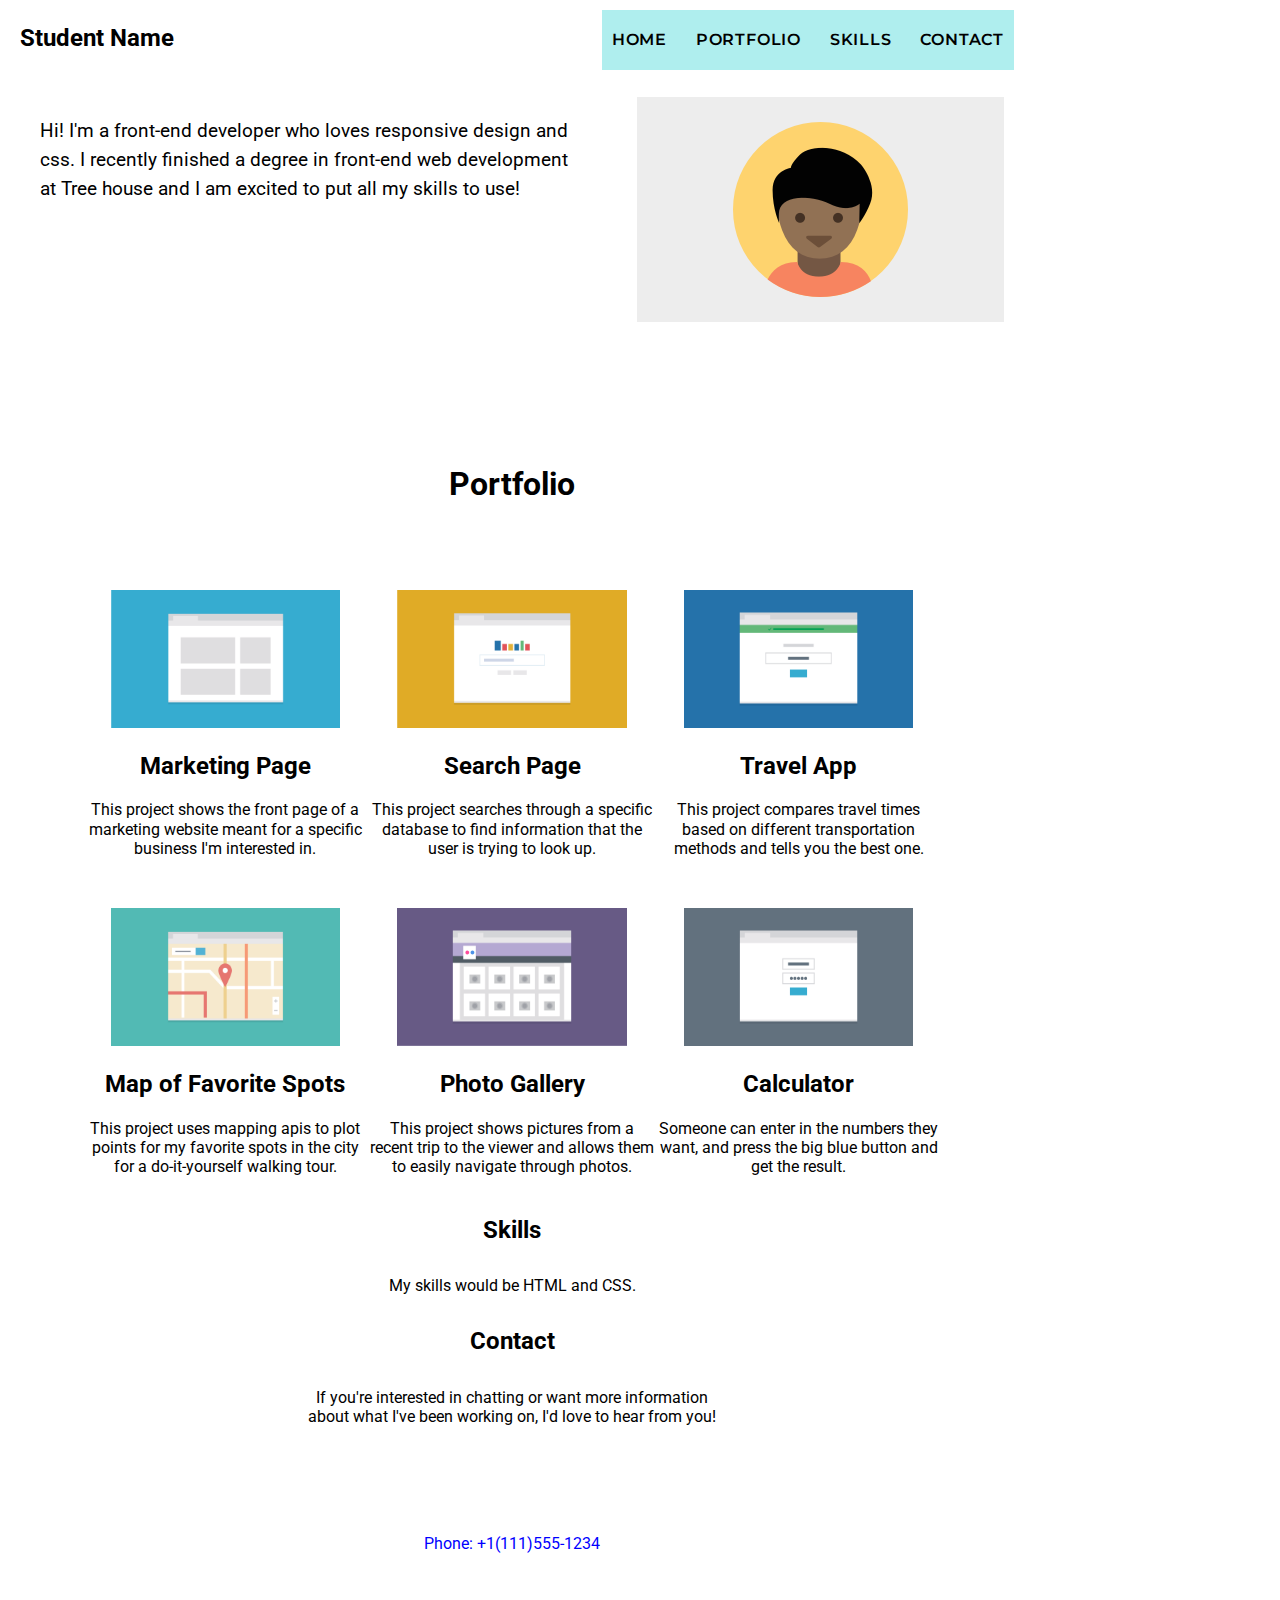
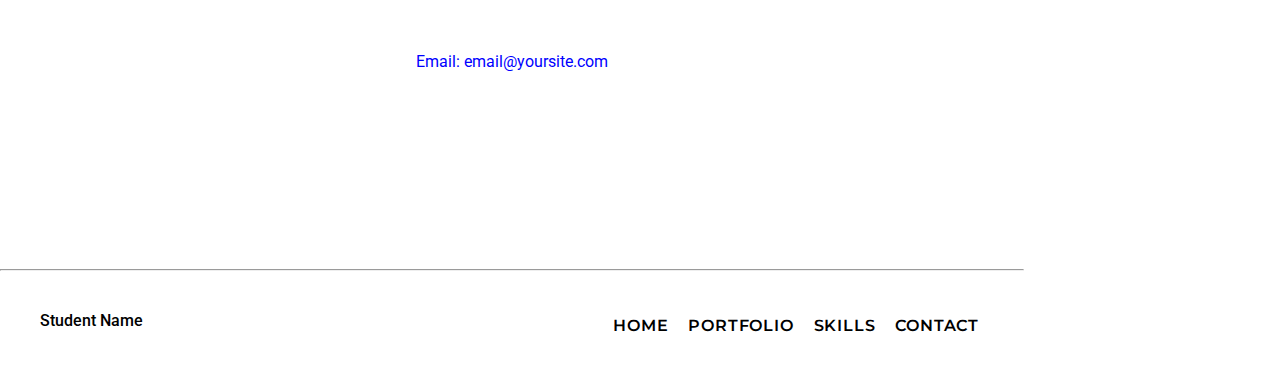
==== commit 8563594d: "updated headers" ====
--- a/index.html
+++ b/index.html
@@ -37,46 +37,46 @@
         <div class="projects-container">
           <section class="card project">
             <img src="images/portfolio-1.png" alt="window with four empty boxes" class="image">
-            <h2>Marketing Page</h2>
+            <h2 class="headers">Marketing Page</h2>
             <p>This project shows the front page of a marketing website meant for a specific business I'm interested in.</p>
             
           </section>
 
         <section class="card project">
           <img src="images/portfolio-2.png" alt="marketing page with graph" class="image">
-          <h2>Search Page</h2>
+          <h2 class="headers">Search Page</h2>
           <p>This project searches through a specific database to find information that the user is trying to look up.</p>
         </section>
 
         <section class="card project">
           <img src="images/portfolio-3.png" alt="webpage with search bar on the screen" class="image">
-          <h2>Travel App</h2>
+          <h2 class="headers">Travel App</h2>
           <p>This project compares travel times based on different transportation methods and tells you the best one.</p>
         </section>
 
         <section class="card project">
           <img src="images/portfolio-4.png" alt="website with map navigation" class="image">
-          <h2>Map of Favorite Spots</h2>
+          <h2 class="headers">Map of Favorite Spots</h2>
           <p>This project uses mapping apis to plot points for my favorite spots in the city for a do-it-yourself walking tour.</p>
         </section>
 
         <section class="card project">
           <img src="images/portfolio-5.png" alt="picture of several boxes in 2 rows" class="image">
-          <h2>Photo Gallery</h2>
+          <h2 class="headers">Photo Gallery</h2>
           <p>This project shows pictures from a recent trip to the viewer and allows them to easily navigate through photos.</p>
         </section>
 
       <section class="card project">
         <img src="images/portfolio-6.png" alt="calculator" class="image">
-        <h2>Calculator</h2>
+        <h2 class="headers">Calculator</h2>
         <p>Someone can enter in the numbers they want, and press the big blue button and get the result.</p>
       </section>
     </div>
     <div id="skills">
-      <h4>Skills</h4>
+      <h4 class="headers">Skills</h4>
       <p>My skills would be HTML and CSS.</p>
     </div>
-        <h4 id="contact">contact</h4>
+        <h4 id="contact" class="headers">Contact</h4>
         <p>If you're interested in chatting or want more information<br> about what I've been working on, I'd love to hear from you!</p>
         <ul class="information">
           <li class="information">Phone: +1(111)555-1234</li>
--- a/css/styles.css
+++ b/css/styles.css
@@ -13,8 +13,28 @@
     color: black;
     font-family: 'Roboto', sans-serif;
     line-height: 1.5;
-}
-
+
+}
+
+.headers {
+    font-size: 1.5em;
+}
+
+.portfolio {
+    font-size: 2em;
+}
+
+.footer {
+    margin: 0 auto;
+    padding: 10px 20px;
+    text-align: center;
+    display: flex;
+    justify-content: space-between;
+}
+
+footer p {
+    margin: 0;
+}
 /* Link Styles */
 
 .top-nav, .contact, .foots, .name {
@@ -44,7 +64,7 @@
     background-color: paleturquoise;
     text-align: center;
     margin: auto;
-    padding: 2px 5px 2px 2px;
+    padding: 10px 10px;
 }
 
 .flex {
@@ -131,21 +151,17 @@
         
     }
 
-    .foot, .foots {
-        text-align: right;
+ .foot, .foots {
+    text-align: right;
+    margin: 10px 10px;
+ }
+
+    .portfolio {
         margin: 10px 10px;
-    }
-
-
-    .portfolio {
-        margin: 20px 20px;
-        padding: 10px 10px;
-    }
-
-    .footer {
-        display: flex;
-        justify-content: space-between;
-    }
+        padding: 5px 5px;
+    }
+
+ 
 
 /* Media Queries */
 
@@ -174,28 +190,35 @@
     padding: 5% 0 0 0;
     }
 
+.intro {
+    padding: 10px;
+    font-size: 1.2em;
+    margin: 25px;
+    align-self: flex-start;
+    flex: 2;
+        
+}
+    
+
+
 .introduction {
-      padding: 2px 5px;
-      display: flex;
-      flex-direction: row-reverse;
-      flex-wrap: wrap;
-      justify-content: space-around; 
-      flex: 1;
-    }
-     
-.intro {
-        align-self: flex-start;
-        flex: 2;
-    }
- 
+    padding: 2px 5px;
+    display: flex;
+    flex-direction: row-reverse;
+    flex-wrap: wrap;
+    justify-content: center; 
+    flex: 1 1 auto;
+    flex-basis: 100%;
+    text-align: left;
+  }
 
 .img {
-    display: flex;
-    flex-wrap: wrap;
+    display: inline-flex;
     width: auto;
     height: auto;
-    margin: 2px 35vh;
-  }
+    margin: 5px 5px;
+    padding: 5px;
+}
 
 .end {
     display: none;
@@ -227,6 +250,11 @@
     display: flex;
     justify-content: space-between;
 }
+
+.portfolio {
+    line-height: 3;
+}
+
 
     .top-nav {
         word-spacing: 1.5em;
@@ -263,14 +291,18 @@
     padding: 10px;
     font-size: 1.2em;
     margin: 25px;
-}
+   }
+
+   .introduction {
+    text-align: left;
+   }
 
 .img {
     display: inline-flex;
     width: auto;
     height: auto;
     margin: 5px 5px;
-    padding: 40px;
+    padding: 10px;
 }
 
 #name, .top-nav, #nam {
@@ -293,10 +325,4 @@
     flex: 1 1 auto;
     flex-basis: 100%;
 }
-
-.footer {
-    display: flex;
-    justify-content: space-between;
-}
-
 }     
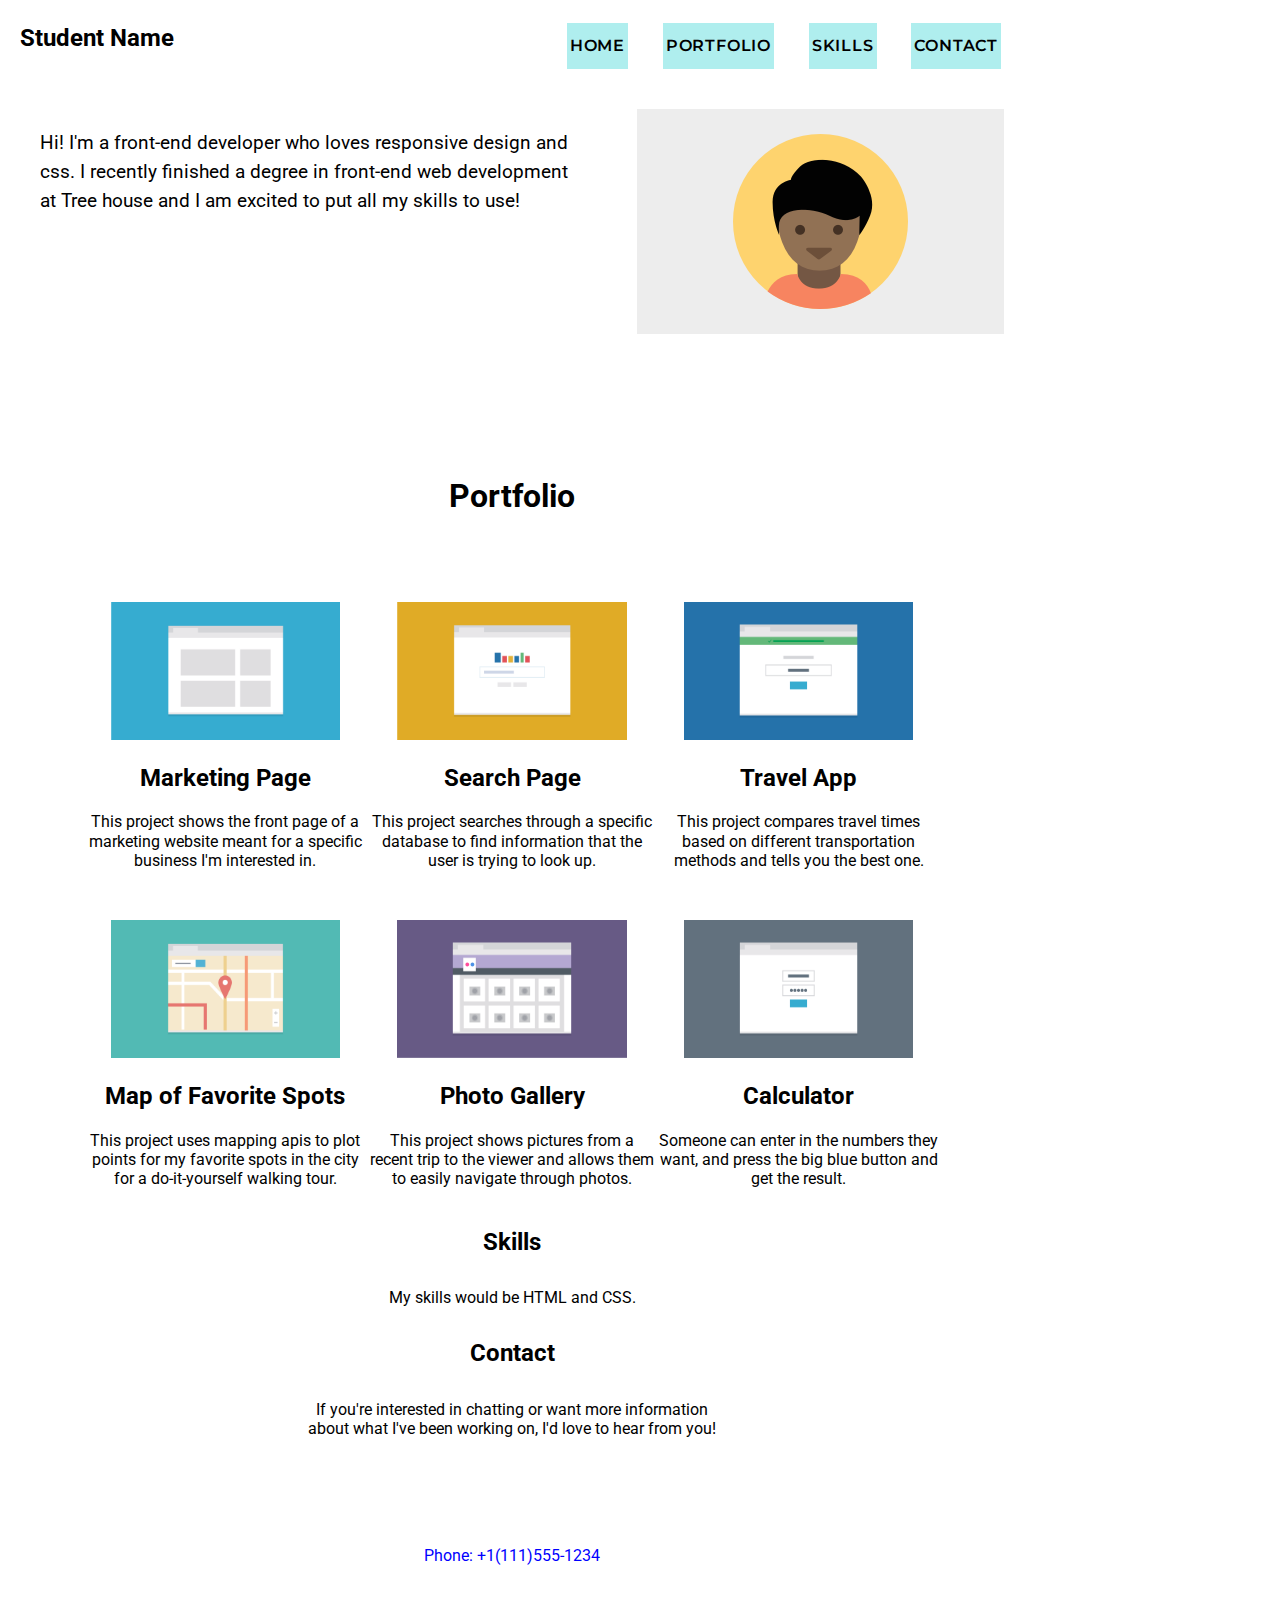
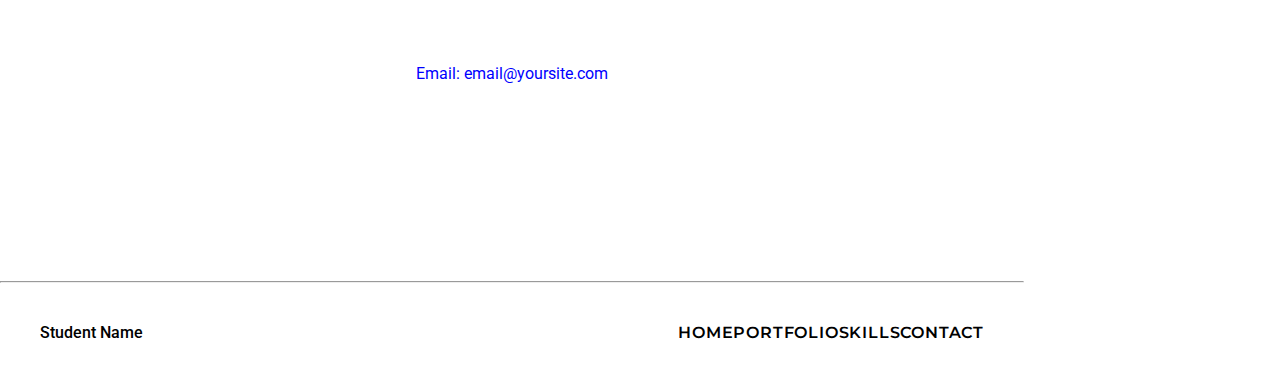
==== commit 9c4d2c90: "fixed css for nav links" ====
--- a/index.html
+++ b/index.html
@@ -18,10 +18,10 @@
     <h2 id="name">Student Name</h2>
       <nav>
           <ul class="top-nav">
-            <li><a href="#">home</a></li>
-            <li><a href="#portfolio">portfolio</a></li>
-            <li><a href="#skills">skills</a></li>
-            <li><a href="#contact">contact</a></li>
+            <li class="tops"><a href="#">home</a></li>
+            <li class="tops"><a href="#portfolio">portfolio</a></li>
+            <li class="tops"><a href="#skills">skills</a></li>
+            <li class="tops"><a href="#contact">contact</a></li>
           </ul>
         </nav>
       </article>
--- a/css/styles.css
+++ b/css/styles.css
@@ -30,10 +30,18 @@
     text-align: center;
     display: flex;
     justify-content: space-between;
+    align-items: center;
 }
 
 footer p {
-    margin: 0;
+    margin: 2px;
+    padding: 5px;
+    justify-content: space-between;
+}
+
+.foot {
+    margin: 10px;
+    padding: 10px;
 }
 /* Link Styles */
 
@@ -44,6 +52,12 @@
     text-align: center;
 }
 
+.tops {
+    background-color:paleturquoise;
+    margin: 3px;
+    padding: 3px;
+}
+
 a {
     text-decoration: none;
     color: black;
@@ -61,7 +75,6 @@
 }
 
 .top-nav {
-    background-color: paleturquoise;
     text-align: center;
     margin: auto;
     padding: 10px 10px;
@@ -116,50 +129,47 @@
 }
 
  .nav {
-        display: none;
-    }
+    display: none;
+}
 
  .end {
-        font-weight: 500;
-        text-transform: uppercase;
-    }
+    font-weight: 500;
+    text-transform: uppercase;
+}
     
- #nam {
-        font-weight: 500;
-        display: flex;
-        list-style: none;  
-        justify-content: space-between;
-        margin: 10px;
-        padding: 10px;
-    }
+#nam {
+    font-weight: 500;
+    display: flex;
+    list-style: none;  
+    justify-content: space-between;
+    margin: 10px;
+    padding: 10px;
+}
 
 .img {
-        margin: auto;
-        width: 60%;
-        height: 4%;
-        display: inline-flex;
-        padding: 20px 5px 5px 20px;
-
-    }
-     
-
-    .image {
-        margin: 0 auto;
-        width: 80%;
-        height: 50%;
-        display: inline-block;
-        
-    }
-
- .foot, .foots {
-    text-align: right;
+    margin: auto;
+    width: 60%;
+    height: 4%;
+    display: inline-flex;
+    padding: 20px 5px 5px 20px;
+
+}
+    
+
+.image {
+    margin: 0 auto;
+    width: 80%;
+    height: 50%;
+    display: inline-block;
+    
+}
+
+
+
+.portfolio {
     margin: 10px 10px;
- }
-
-    .portfolio {
-        margin: 10px 10px;
-        padding: 5px 5px;
-    }
+    padding: 5px 5px;
+}
 
  
 
@@ -224,12 +234,6 @@
     display: none;
 }
 
-.nav {
-    display: inline-flex;
-    justify-content: space-between;
-    text-align: center;
-}
-
 ul, li, .nav, .foots {
     display: inline-block;
 }
@@ -238,8 +242,9 @@
     font-weight: 500;
     display: flex;
     list-style: none;  
-    justify-content: space-evenly;
+    justify-content: space-between;
     word-spacing: 1.5em;
+    text-align: center;
 }
 }
 
@@ -256,53 +261,53 @@
 }
 
 
-    .top-nav {
-        word-spacing: 1.5em;
-        padding: 5px;
-        margin: 5px;
-    }
-
-    #name {
-        display: flex;
-        justify-content: center;
-        font: 2.5em;
-        text-align: right;
-    }
-
- .projects-container {
-    display: flex;
-    flex-wrap: wrap;
-   }
-
-   .project {
-    flex-grow: 1;
-    flex-basis: 30%;
-   }
-
-   .nav {
-    display: inline-flex;
-    justify-content: space-between;
+.top-nav {
     word-spacing: 1.5em;
-    padding: 10px;
+    padding: 5px;
     margin: 5px;
-   }
-
-   .intro {
-    padding: 10px;
-    font-size: 1.2em;
-    margin: 25px;
-   }
-
-   .introduction {
-    text-align: left;
-   }
+}
+
+#name {
+    display: flex;
+    justify-content: center;
+    font: 2.5em;
+    text-align: right;
+}
+
+.projects-container {
+display: flex;
+flex-wrap: wrap;
+}
+
+.project {
+flex-grow: 1;
+flex-basis: 30%;
+}
+
+.nav {
+display: inline-flex;
+justify-content: space-between;
+word-spacing: 1.5em;
+padding: 10px;
+margin: 10px;
+}
+
+.intro {
+padding: 10px;
+font-size: 1.2em;
+margin: 25px;
+}
+
+.introduction {
+text-align: left;
+}
 
 .img {
-    display: inline-flex;
-    width: auto;
-    height: auto;
-    margin: 5px 5px;
-    padding: 10px;
+display: inline-flex;
+width: auto;
+height: auto;
+margin: 5px 5px;
+padding: 10px;
 }
 
 #name, .top-nav, #nam {
